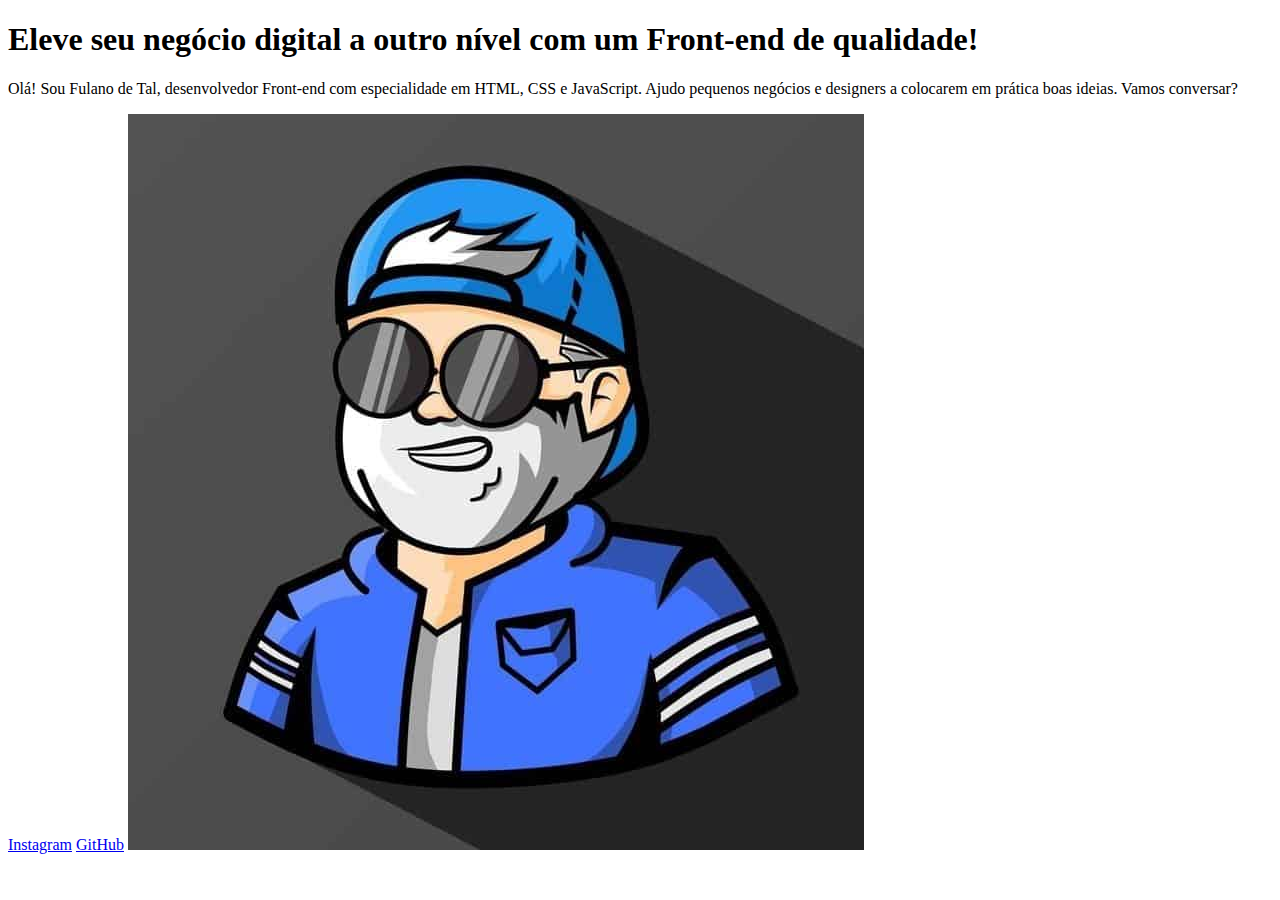
==== index.html @ bff4654e "[UP] - Elaboração da estrutura da primeira página; Criação do arquivo css; Inclusão da imagem necess" ====
<!doctype html>
<html lang="pt-br">
<head>
    <meta charset="UTF-8">
    <meta name="viewport" content="width=device-width, user-scalable=no, initial-scale=1.0, maximum-scale=1.0, minimum-scale=1.0">
    <meta http-equiv="X-UA-Compatible" content="ie=edge">
    <title>Meu Portifólio</title>
    <link rel="stylesheet" href="assets/styles/estilo.css">
</head>
<body>
    <header></header>
    <main>
        <h1>Eleve seu negócio digital a outro nível <strong>com um Front-end de qualidade!</strong></h1>
        <p>Olá! Sou Fulano de Tal, desenvolvedor Front-end com especialidade em HTML, CSS e JavaScript. Ajudo pequenos negócios e designers a colocarem em prática boas ideias. Vamos conversar?</p>
        <a href="#">Instagram</a>
        <a href="#">GitHub</a>
        <img src="assets/images/foto1.jpg" alt="Imagem principal do desenvolvedor">
    </main>
    <footer></footer>
</body>
</html>
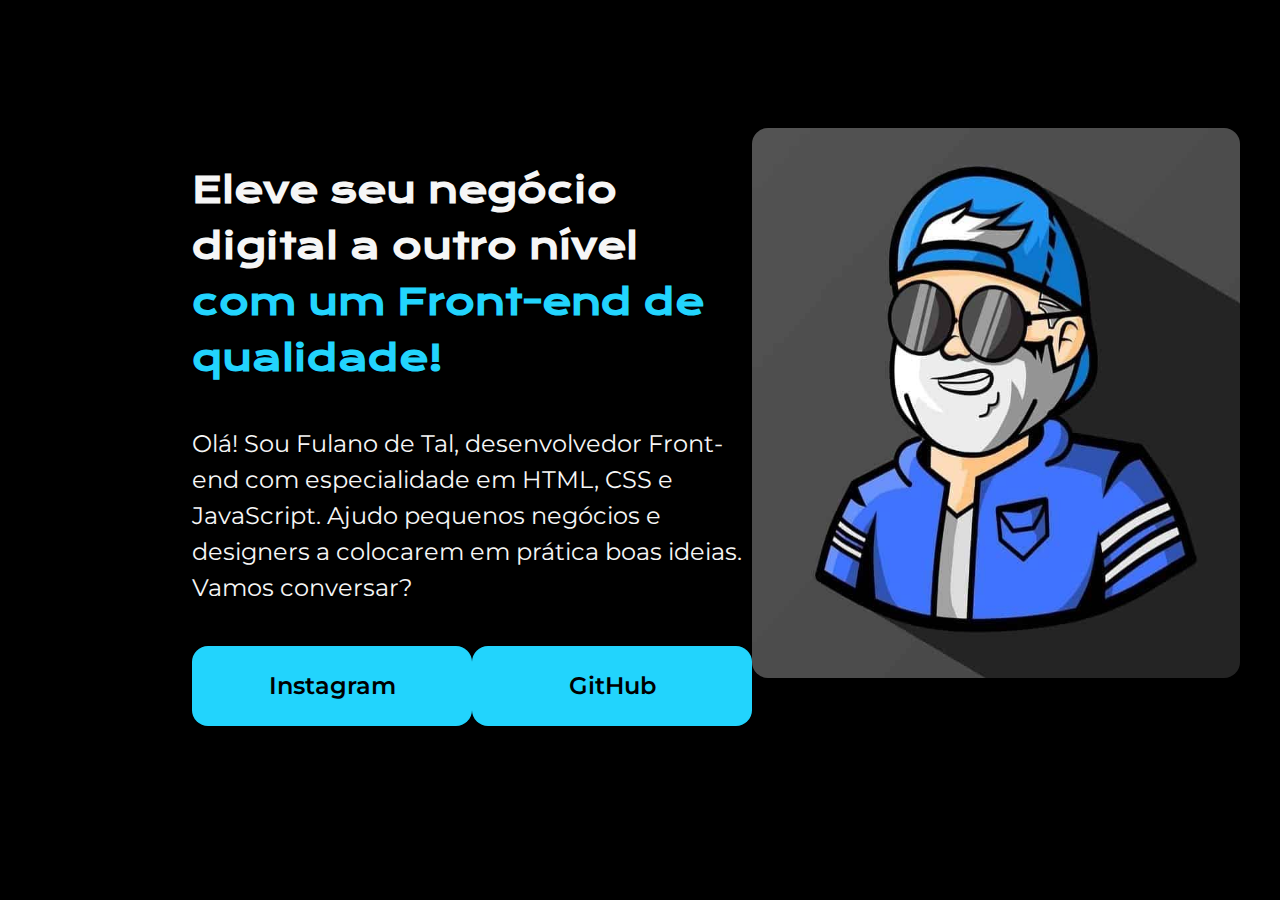
==== commit be250a97: "[UP] - estilização da página principal;" ====
--- a/index.html
+++ b/index.html
@@ -9,12 +9,16 @@
 </head>
 <body>
     <header></header>
-    <main>
-        <h1>Eleve seu negócio digital a outro nível <strong>com um Front-end de qualidade!</strong></h1>
-        <p>Olá! Sou Fulano de Tal, desenvolvedor Front-end com especialidade em HTML, CSS e JavaScript. Ajudo pequenos negócios e designers a colocarem em prática boas ideias. Vamos conversar?</p>
-        <a href="#">Instagram</a>
-        <a href="#">GitHub</a>
-        <img src="assets/images/foto1.jpg" alt="Imagem principal do desenvolvedor">
+    <main class="conteudo-principal">
+        <section class="conteudo-principal__secao1">
+            <h1 class="conteudo-principal__secao1__titulo">Eleve seu negócio digital a outro nível <strong class="cor-destaque">com um Front-end de qualidade!</strong></h1>
+            <p class="conteudo-principal__secao1__paragrafo">Olá! Sou Fulano de Tal, desenvolvedor Front-end com especialidade em HTML, CSS e JavaScript. Ajudo pequenos negócios e designers a colocarem em prática boas ideias. Vamos conversar?</p>
+            <div class="conteudo-principal__secao1__links">
+                <a href="#">Instagram</a>
+                <a href="#">GitHub</a>
+            </div>
+        </section>
+        <img class="conteudo-principal__foto" src="assets/images/foto1.jpg" alt="Imagem principal do desenvolvedor">
     </main>
     <footer></footer>
 </body>
--- a/assets/styles/estilo.css
+++ b/assets/styles/estilo.css
@@ -0,0 +1,70 @@
+@import url(https://fonts.googleapis.com/css2?family=Krona+One&family=Montserrat:wght@400;600&display=swap);
+
+* {
+    margin: 0;
+    padding: 0;
+}
+
+body {
+    background-color: #000000;
+    color: #F6F6F6;
+    height: 100vh;
+    box-sizing: border-box;
+}
+
+.cor-destaque {
+    color: #22D4FD;
+}
+
+.conteudo-principal {
+    display: flex;
+    align-items: center;
+    justify-content: space-between;
+    #margin: 10% 15%;
+    padding: 10% 15% 0;
+}
+
+.conteudo-principal__secao1 {
+    width: 615px;
+    height: 482px;
+    display: flex;
+    flex-direction: column;
+    gap: 40px;
+}
+
+.conteudo-principal__secao1__titulo {
+    font-size: 36px;
+    font-family: 'Krona One', sans-serif;
+    line-height: 56px;
+}
+
+.conteudo-principal__secao1__paragrafo {
+    font-size: 24px;
+    font-family: 'Montserrat', sans-serif;
+    line-height: 36px;
+}
+
+.conteudo-principal__secao1__links {
+    display: flex;
+    justify-content: space-between;
+}
+
+.conteudo-principal__secao1__links > a {
+    background-color: #22D4FD;
+    text-decoration: none;
+    width: 280px;
+    border-radius: 16px;
+    padding: 22px 0;
+    text-align: center;
+    color: #000000;
+    font-family: 'Montserrat', sans-serif;
+    font-size: 24px;
+    line-height: 36px;
+    font-weight: 600;
+}
+
+.conteudo-principal__foto {
+    width: 488px;
+    height: 550px;
+    border-radius: 16px;
+}
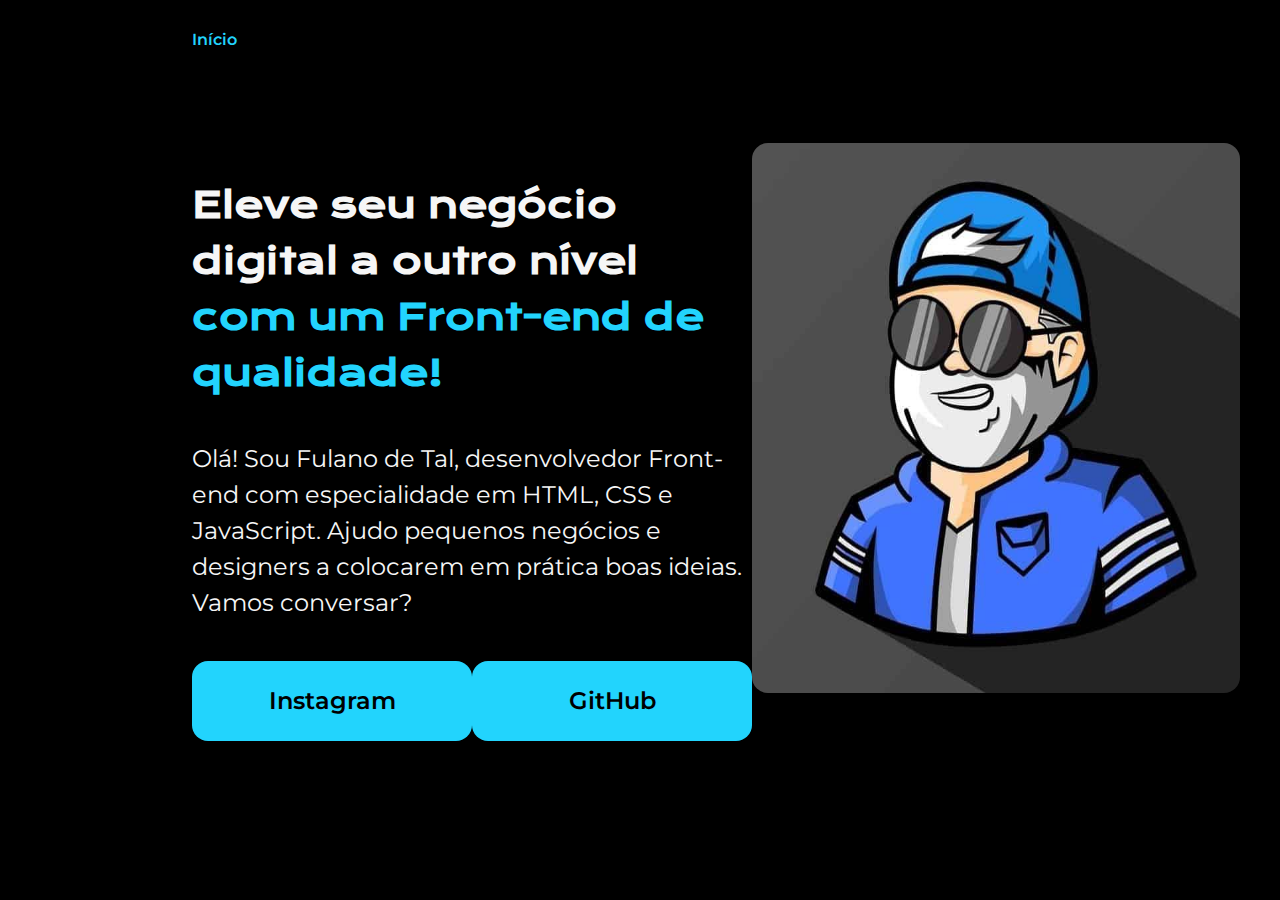
==== commit 371c814d: "[UP] - Finalização do cabeçalho com navegação;" ====
--- a/index.html
+++ b/index.html
@@ -5,21 +5,26 @@
     <meta name="viewport" content="width=device-width, user-scalable=no, initial-scale=1.0, maximum-scale=1.0, minimum-scale=1.0">
     <meta http-equiv="X-UA-Compatible" content="ie=edge">
     <title>Meu Portifólio</title>
-    <link rel="stylesheet" href="assets/styles/estilo.css">
+    <link rel="stylesheet" href="assets/styles/style.css">
 </head>
 <body>
-    <header></header>
-    <main class="conteudo-principal">
-        <section class="conteudo-principal__secao1">
-            <h1 class="conteudo-principal__secao1__titulo">Eleve seu negócio digital a outro nível <strong class="cor-destaque">com um Front-end de qualidade!</strong></h1>
-            <p class="conteudo-principal__secao1__paragrafo">Olá! Sou Fulano de Tal, desenvolvedor Front-end com especialidade em HTML, CSS e JavaScript. Ajudo pequenos negócios e designers a colocarem em prática boas ideias. Vamos conversar?</p>
-            <div class="conteudo-principal__secao1__links">
+    <header class="cabecalho">
+        <nav class="cabecalho__navegacao">
+            <a class="cabecalho__navegacao__link" href="index.html">Início</a>
+        </nav>
+    </header>
+
+    <main class="principal">
+        <section class="principal__secao1">
+            <h1 class="principal__secao1__titulo">Eleve seu negócio digital a outro nível <strong class="principal__secao1__titulo__destaque">com um Front-end de qualidade!</strong></h1>
+            <p class="principal__secao1__paragrafo">Olá! Sou Fulano de Tal, desenvolvedor Front-end com especialidade em HTML, CSS e JavaScript. Ajudo pequenos negócios e designers a colocarem em prática boas ideias. Vamos conversar?</p>
+            <div class="principal__secao1__links">
                 <a href="#">Instagram</a>
                 <a href="#">GitHub</a>
             </div>
         </section>
-        <img class="conteudo-principal__foto" src="assets/images/foto1.jpg" alt="Imagem principal do desenvolvedor">
+        <img class="principal__foto" src="assets/images/foto1.jpg" alt="Imagem principal do desenvolvedor">
     </main>
-    <footer></footer>
+    <footer class="rodape"></footer>
 </body>
 </html>
--- a/assets/styles/style.css
+++ b/assets/styles/style.css
@@ -0,0 +1,92 @@
+@import url(variables.css);
+
+* {
+    margin: 0;
+    padding: 0;
+}
+
+body {
+    background-color: var(--color-primary);
+    color: var(--color-secundary);
+    height: 100vh;
+    box-sizing: border-box;
+}
+
+.cabecalho {
+    display: flex;
+    padding: 0 15% 0;
+}
+
+.cabecalho__navegacao {
+    display: flex;
+    flex-direction: row;
+    gap: 50px
+}
+
+.cabecalho__navegacao__link {
+    color: var(--color-tertiary);
+    font-family: var(--font-secundary);
+    font-weight: 600;
+    text-decoration: none;
+    padding: 30px 0;
+}
+
+.principal {
+    display: flex;
+    align-items: center;
+    justify-content: space-between;
+    padding: 5% 15% 0;
+}
+
+.principal__secao1 {
+    width: 615px;
+    height: 482px;
+    display: flex;
+    flex-direction: column;
+    gap: 40px;
+}
+
+.principal__secao1__titulo {
+    font-size: 36px;
+    font-family: var(--font-primary);
+    line-height: 56px;
+}
+
+.principal__secao1__titulo__destaque {
+    color: var(--color-tertiary);
+}
+
+.principal__secao1__paragrafo {
+    font-size: 24px;
+    font-family: var(--font-secundary);
+    line-height: 36px;
+}
+
+.principal__secao1__links {
+    display: flex;
+    justify-content: space-between;
+}
+
+.principal__secao1__links > a {
+    background-color: var(--color-tertiary);
+    text-decoration: none;
+    width: 280px;
+    border-radius: 16px;
+    padding: 22px 0;
+    text-align: center;
+    color: var(--color-primary);
+    font-family: var(--font-secundary);
+    font-size: 24px;
+    line-height: 36px;
+    font-weight: 600;
+}
+
+.principal__foto {
+    width: 488px;
+    height: 550px;
+    border-radius: 16px;
+}
+
+.rodape {
+
+}
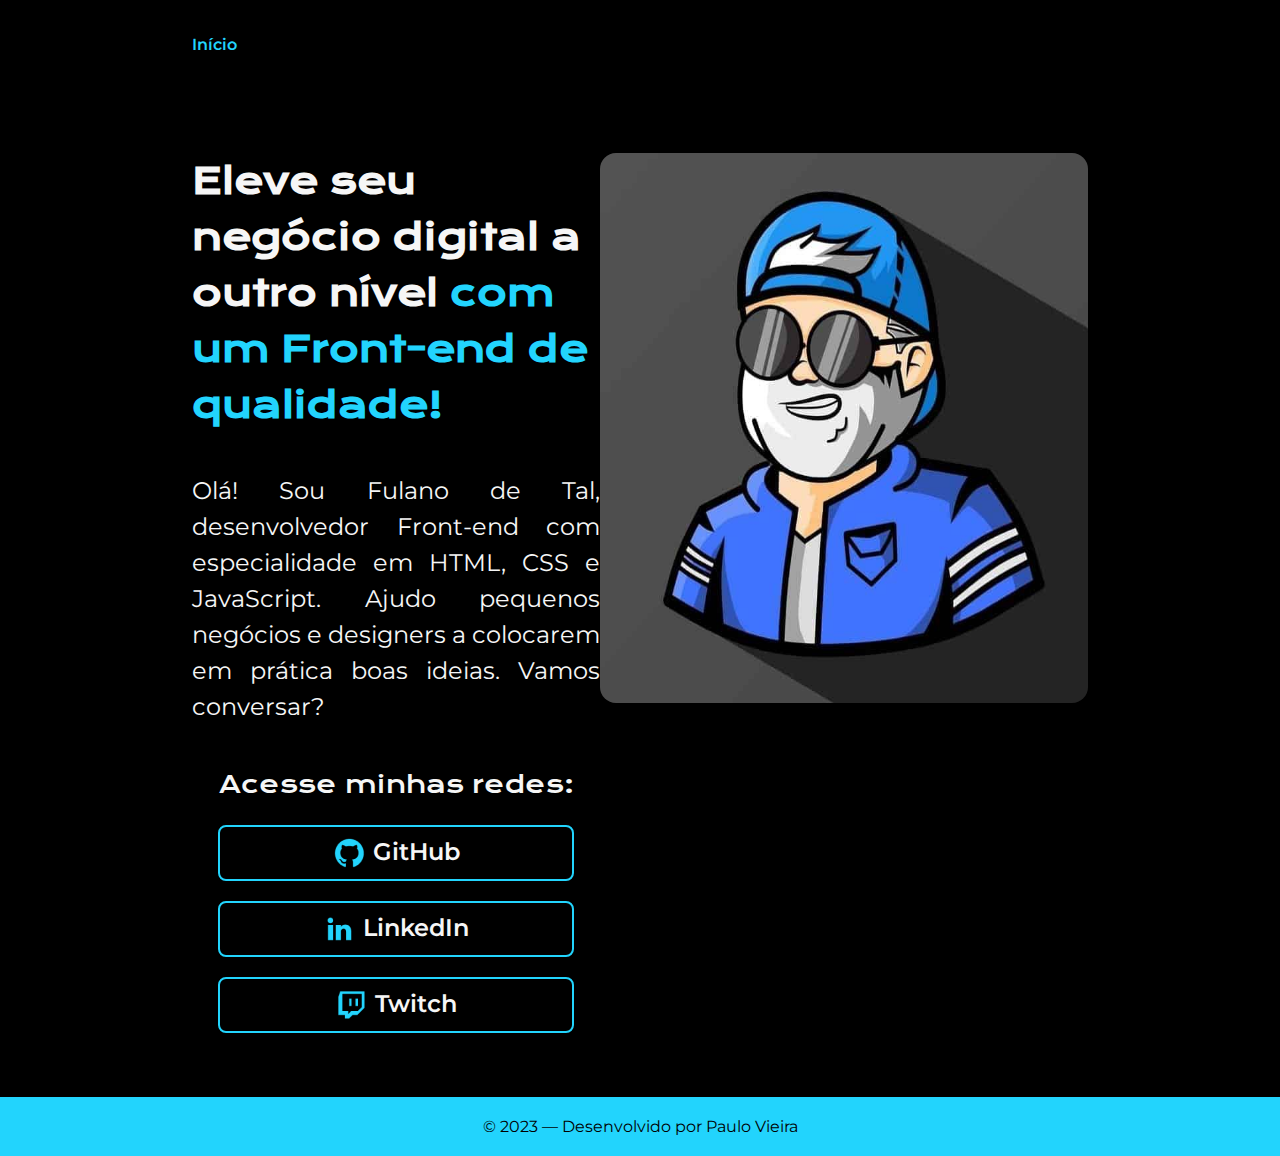
==== commit fd650274: "[UP] - Finalização do rodapé; Modificação de layout para links de rede social;" ====
--- a/index.html
+++ b/index.html
@@ -19,12 +19,25 @@
             <h1 class="principal__secao1__titulo">Eleve seu negócio digital a outro nível <strong class="principal__secao1__titulo__destaque">com um Front-end de qualidade!</strong></h1>
             <p class="principal__secao1__paragrafo">Olá! Sou Fulano de Tal, desenvolvedor Front-end com especialidade em HTML, CSS e JavaScript. Ajudo pequenos negócios e designers a colocarem em prática boas ideias. Vamos conversar?</p>
             <div class="principal__secao1__links">
-                <a href="#">Instagram</a>
-                <a href="#">GitHub</a>
+                <h4 class="principal__secao1__links__social-title">Acesse minhas redes:</h4>
+                <a class="principal__secao1__links__social-link" href="https://github.com">
+                    <img src="assets/icons/github.png" alt="Icone do Github">
+                    GitHub
+                </a>
+                <a class="principal__secao1__links__social-link" href="https://linkedin.com">
+                    <img src="assets/icons/linkedin.png" alt="Icone do LinkedIn">
+                    LinkedIn
+                </a>
+                <a class="principal__secao1__links__social-link" href="https://twitch.tv">
+                    <img src="assets/icons/twitch.png" alt="Icone do Twitch">
+                    Twitch
+                </a>
             </div>
         </section>
         <img class="principal__foto" src="assets/images/foto1.jpg" alt="Imagem principal do desenvolvedor">
     </main>
-    <footer class="rodape"></footer>
+    <footer class="rodape">
+        <span> &copy; 2023 — Desenvolvido por Paulo Vieira</span>
+    </footer>
 </body>
 </html>
--- a/assets/styles/style.css
+++ b/assets/styles/style.css
@@ -8,7 +8,6 @@
 body {
     background-color: var(--color-primary);
     color: var(--color-secundary);
-    height: 100vh;
     box-sizing: border-box;
 }
 
@@ -28,19 +27,18 @@
     font-family: var(--font-secundary);
     font-weight: 600;
     text-decoration: none;
-    padding: 30px 0;
+    padding: 35px 0;
 }
 
 .principal {
     display: flex;
-    align-items: center;
+    align-items: flex-start;
     justify-content: space-between;
-    padding: 5% 15% 0;
+    padding: 5% 15%;
 }
 
 .principal__secao1 {
     width: 615px;
-    height: 482px;
     display: flex;
     flex-direction: column;
     gap: 40px;
@@ -60,25 +58,41 @@
     font-size: 24px;
     font-family: var(--font-secundary);
     line-height: 36px;
+    text-align: justify;
 }
 
 .principal__secao1__links {
     display: flex;
-    justify-content: space-between;
+    flex-direction: column;
+    align-items: center;
+    gap: 20px
 }
 
-.principal__secao1__links > a {
-    background-color: var(--color-tertiary);
+.principal__secao1__links__social-title {
+    font-size: 24px;
+    font-family: var(--font-primary);
+    font-weight: 400;
+    line-height: 40px;
+}
+
+.principal__secao1__links__social-link {
+    width: 280px;
+    padding: 10px 36px;
+    background-color: var(--color-primary);
+    color: var(--color-secundary);
+    border: 2px solid var(--color-tertiary);
+    border-radius: 8px;
     text-decoration: none;
-    width: 280px;
-    border-radius: 16px;
-    padding: 22px 0;
-    text-align: center;
-    color: var(--color-primary);
     font-family: var(--font-secundary);
     font-size: 24px;
-    line-height: 36px;
     font-weight: 600;
+    display: flex;
+    justify-content: center;
+    gap: 7px;
+}
+
+.principal__secao1__links__social-link:hover {
+    background-color: var(--color-quartenary);
 }
 
 .principal__foto {
@@ -88,5 +102,11 @@
 }
 
 .rodape {
-
+    display: flex;
+    justify-content: center;
+    padding: 20px;
+    background-color: var(--color-tertiary);
+    color: var(--color-primary);
+    font-family: var(--font-secundary);
+    font-weight: 400;
 }
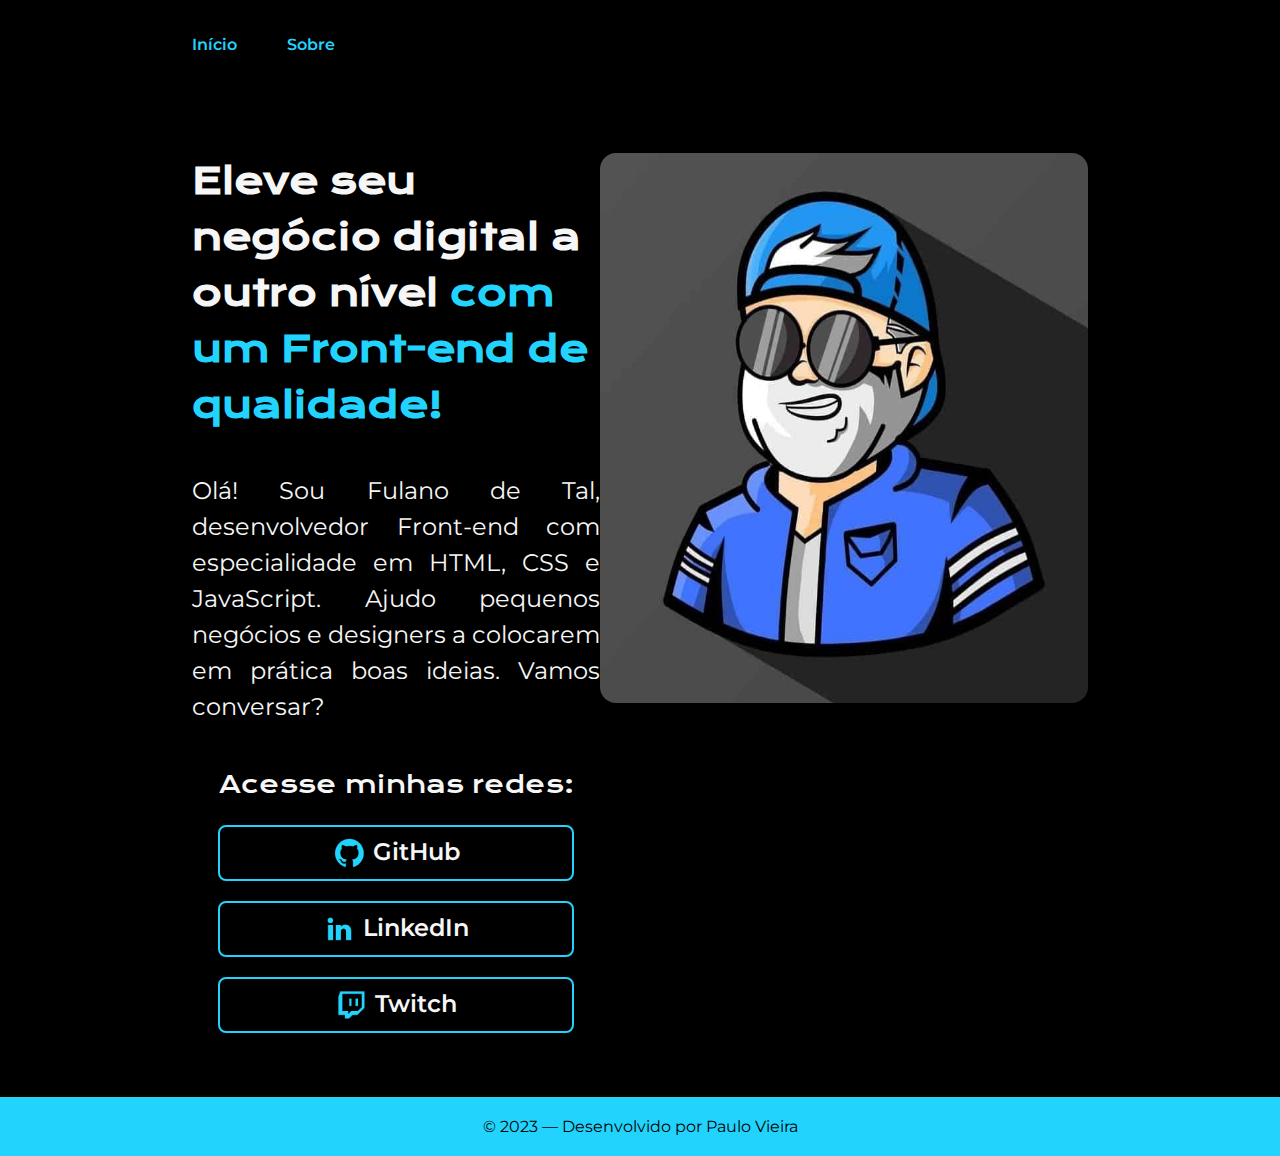
==== commit 5c73d41f: "[UP] - Inclusão da navegação para nova página about.html; Desenvolvimento da segunda página about.ht" ====
--- a/index.html
+++ b/index.html
@@ -11,6 +11,7 @@
     <header class="cabecalho">
         <nav class="cabecalho__navegacao">
             <a class="cabecalho__navegacao__link" href="index.html">Início</a>
+            <a class="cabecalho__navegacao__link" href="about.html">Sobre</a>
         </nav>
     </header>
 
@@ -36,6 +37,7 @@
         </section>
         <img class="principal__foto" src="assets/images/foto1.jpg" alt="Imagem principal do desenvolvedor">
     </main>
+
     <footer class="rodape">
         <span> &copy; 2023 — Desenvolvido por Paulo Vieira</span>
     </footer>
